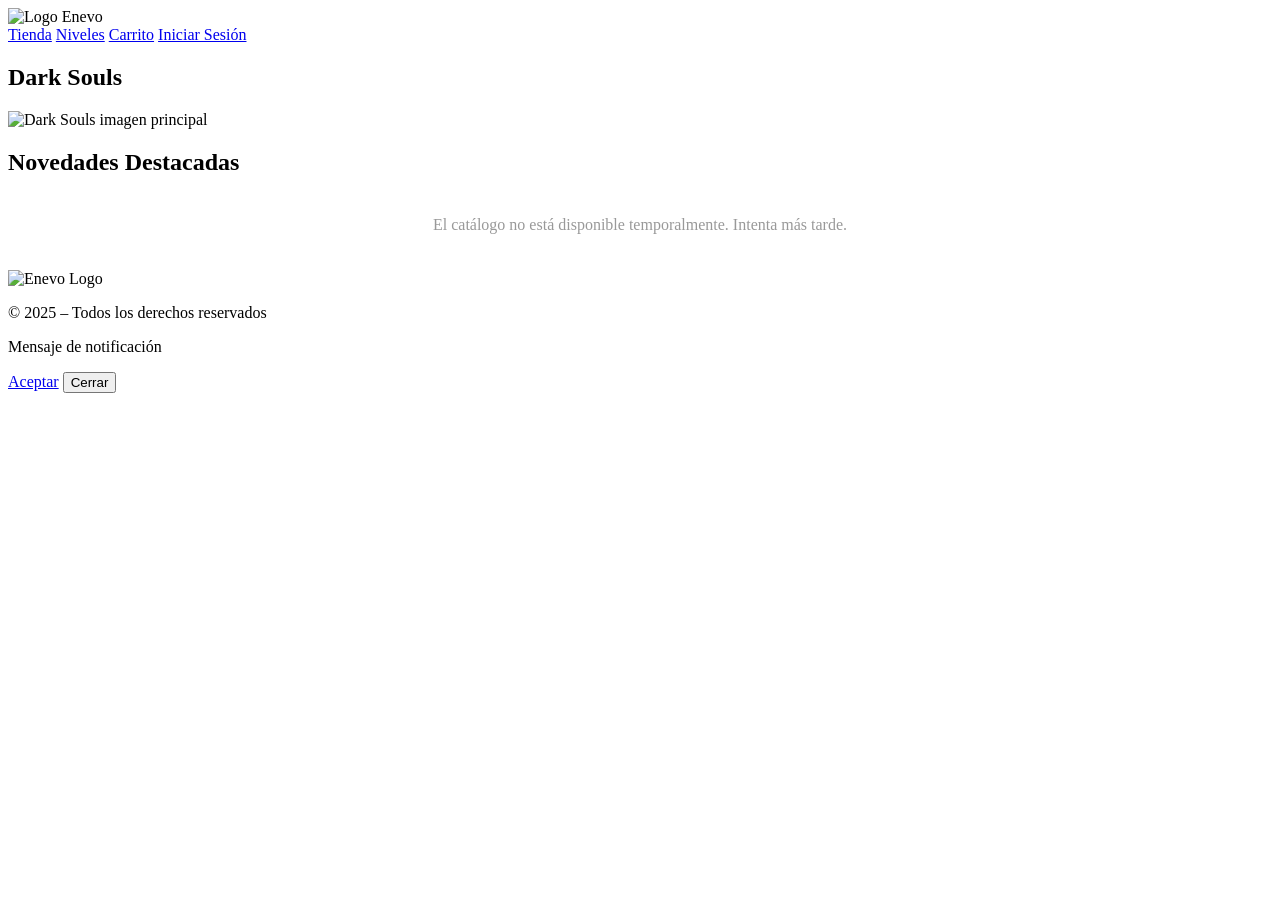
==== index.html @ 18519f82 "seguridad" ====
<!DOCTYPE html>
<html lang="es">
  <head>
    <meta charset="UTF-8" />
    <meta name="viewport" content="width=device-width, initial-scale=1.0" />
    <title>Enevo</title>
    <link
      href="https://fonts.googleapis.com/css2?family=Poppins:wght@400;600&display=swap"
      rel="stylesheet"
    />
    <link rel="stylesheet" href="assets/style/main.css" />
  </head>

  <body>
    <header class="navbar">
      <div class="logo">
        <img src="assets/img/LogoEnevo2.png" alt="Logo" />
        <span class="brand">Enevo</span>
      </div>

      <nav class="nav-links">
        <a href="#" class="active">Tienda</a>
        <a href="views/NivelesNoLogin.html">Niveles</a>
        <a href="#" class="btn-carrito">Carrito</a>
        <a href="views/login.html">Iniciar Sesión</a>
      </nav>
    </header>

    <main>
      <section class="hero">
        <h1>Dark Souls</h1>
        <img
          src="assets/img/DarkSoulsGIF.gif"
          alt="Dark Souls imagen principal"
        />
      </section>

      <section class="novedades">
        <div class="novedades-titulo">
          <h2>Novedades Destacadas</h2>
        </div>
        <p class="catalogo-loading" style="text-align: center; color: #aaa; padding: 20px;">
          Cargando catálogo desde base de datos...
        </p>
      </section>
    </main>

    <footer class="site-footer">
      <div class="footer-inner">
        <div class="footer-logo">
          <img src="assets/img/LogoEnevo.png" alt="Enevo Logo" />
          <p>© 2025 – Todos los derechos reservados</p>
        </div>
      </div>
    </footer>

    <script src="assets/js/juegos.js"></script>
    <script src="assets/js/main.js"></script>
  </body>
</html>
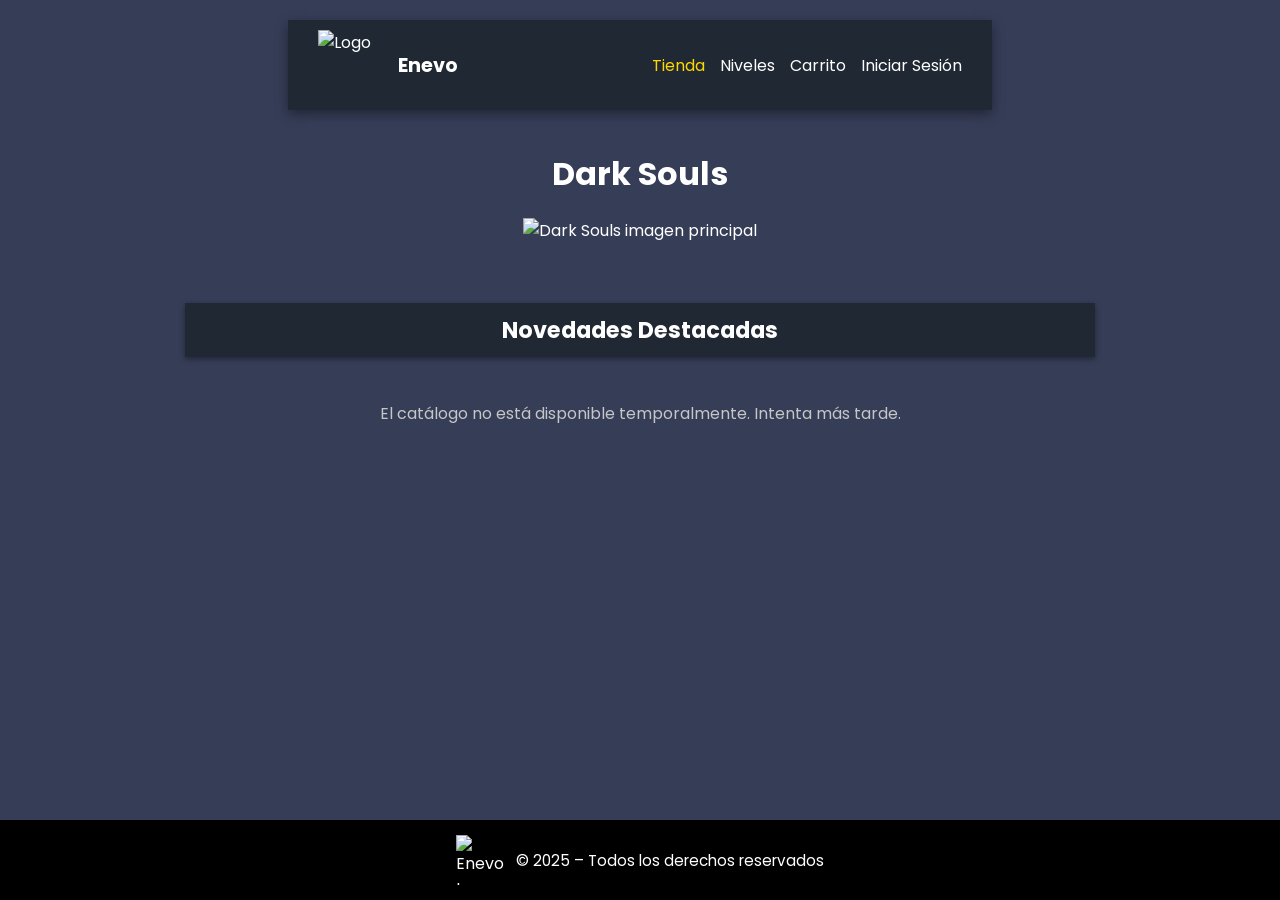
==== commit a1ce3987: "feat(usability): 8. make navbar logo clickable to home and add back navigation links" ====
--- a/index.html
+++ b/index.html
@@ -13,10 +13,10 @@
 
   <body>
     <header class="navbar">
-      <div class="logo">
+      <a href="index.html" class="logo logo-link" aria-label="Ir al inicio de Enevo">
         <img src="assets/img/LogoEnevo2.png" alt="Logo" />
         <span class="brand">Enevo</span>
-      </div>
+      </a>
 
       <nav class="nav-links">
         <a href="#" class="active">Tienda</a>
--- a/assets/style/main.css
+++ b/assets/style/main.css
@@ -0,0 +1,2798 @@
+/* ===== RESETEO GENERAL ===== */
+* {
+  margin: 0;
+  padding: 0;
+  box-sizing: border-box;
+}
+/* Quitar bordes redondeados en todo el sitio (especificidad alta) */
+*, *::before, *::after {
+  border-radius: 0 !important;
+}
+html,
+body {
+  height: 100%;
+}
+
+body {
+  font-family: "Poppins", sans-serif;
+  background-color: #363d57;
+  color: #fff;
+  display: flex;
+  flex-direction: column;
+}
+
+main {
+  flex: 1;
+}
+
+/* ========================================
+   ESTILOS PARA ALERTAS (UNIFICADOS CON
+   NOTIFICACIÓN GLOBAL / TEMA OSCURO)
+   ======================================== */
+.alert-error,
+.alert-success,
+.alert-info,
+.alert-warning {
+  padding: 14px 18px;
+  margin-bottom: 18px;
+  border-radius: 6px !important;
+  display: flex;
+  justify-content: space-between;
+  align-items: center;
+  animation: slideDown 0.28s ease;
+  font-size: 14px;
+  box-shadow: 0 6px 20px rgba(0, 0, 0, 0.45);
+  color: #ffffff;
+  background: #363d57; /* base dark background to match notification */
+}
+
+/* Variantes con acento en el borde izquierdo */
+.alert-error { border-left: 4px solid #c62828; background: linear-gradient(180deg,#3a2222,#2a1515); }
+.alert-success { border-left: 4px solid #33FF00; background: linear-gradient(180deg,#27422a,#182b18); }
+.alert-info { border-left: 4px solid #2196f3; background: linear-gradient(180deg,#243746,#15232f); }
+.alert-warning { border-left: 4px solid #ffb300; background: linear-gradient(180deg,#4a3518,#2c220f); }
+
+/* Botón de cerrar consistente con el tema */
+.alert-close {
+  background: transparent;
+  border: none;
+  font-size: 18px;
+  cursor: pointer;
+  color: rgba(255,255,255,0.9);
+  padding: 6px 8px;
+  margin-left: 12px;
+  opacity: 0.85;
+  transition: opacity 0.12s, transform 0.12s;
+}
+
+.alert-close:hover { opacity: 1; transform: translateY(-1px); }
+
+/* Pequeña acción secundaria dentro de alertas (links/botones) */
+.alert-actions { display:inline-flex; gap:10px; align-items:center; }
+.alert-actions .btn-aceptar { background:#33FF00; color:#000; padding:8px 14px; border-radius:4px; font-weight:700; text-decoration:none; }
+.alert-actions a, .alert-actions button { color: #fff; text-decoration:underline; }
+
+@keyframes slideDown {
+  from {
+    transform: translateY(-20px);
+    opacity: 0;
+  }
+  to {
+    transform: translateY(0);
+    opacity: 1;
+  }
+}
+
+/* ====== NAVBAR ====== */
+.navbar {
+  background-color: #1f2833;
+  display: flex;
+  justify-content: space-between;
+  align-items: center;
+  padding: 10px 30px;
+  flex-wrap: wrap;
+  width: 55%;
+  margin: 20px auto;
+  box-shadow: 0 4px 12px rgba(0, 0, 0, 0.4);
+}
+
+.logo {
+  display: flex;
+  align-items: center;
+}
+
+.logo img {
+  width: 70px;
+  height: 70px;
+}
+
+.logo .brand {
+  margin-left: 10px;
+  font-weight: bold;
+  font-size: 1.2rem;
+}
+
+.nav-links {
+  display: flex;
+  align-items: center;
+  gap: 15px;
+}
+
+.nav-links a {
+  text-decoration: none;
+  color: #fff;
+  transition: color 0.3s;
+}
+
+.nav-links a:hover,
+.nav-links .active {
+  color: #ffd700;
+}
+
+/* ====== USER + LOGOUT ====== */
+.user-section {
+  display: flex;
+  align-items: center;
+  gap: 10px;
+}
+
+.user-link {
+  padding-right: 8px;
+  border-right: 1px solid rgba(255, 255, 255, 0.1);
+  font-weight: 400;
+  cursor: pointer;
+  color: #fff;
+  transition: color 0.3s ease;
+}
+
+.user-link:hover {
+  color: #ffd700;
+}
+
+.logout-btn {
+  background: none;
+  border: none;
+  padding: 0;
+  margin: 0;
+  cursor: pointer;
+  display: flex;
+  align-items: center;
+}
+
+.logout-btn img {
+  width: 28px;
+  height: 28px;
+  display: block;
+  object-fit: contain;
+  filter: brightness(0) invert(1);
+  transition: transform 0.2s ease, filter 0.3s ease;
+}
+
+.logout-btn:hover img {
+  transform: scale(1.1);
+  filter: brightness(1) invert(0);
+}
+
+/* ====== HERO ====== */
+.hero {
+  text-align: center;
+  background-color: #363d57;
+  padding: 20px;
+}
+
+.hero h1 {
+  margin-bottom: 20px;
+  font-size: 2rem;
+}
+
+.hero img {
+  width: 100%;
+  max-width: 900px;
+}
+
+/* ====== NOVEDADES ====== */
+.novedades {
+  background-color: #363d57;
+  margin: 20px auto;
+  padding: 20px;
+  max-width: 950px;
+}
+
+.novedades-titulo {
+  background-color: #1f2833;
+  padding: 10px 0;
+  text-align: center;
+  margin-bottom: 20px;
+  box-shadow: 0 2px 6px rgba(0, 0, 0, 0.4);
+}
+
+.novedades-titulo h2 {
+  margin: 0;
+  color: #fff;
+  font-size: 1.4rem;
+  font-weight: bold;
+}
+
+/* ====== CARD ====== */
+.card {
+  display: flex;
+  background-color: #1f2833;
+  margin: 15px 0;
+  overflow: hidden;
+  transition: transform 0.2s ease-in-out;
+  height: 220px;
+}
+
+.card:hover {
+  transform: scale(1.02);
+}
+
+.card img {
+  width: 40%;
+  object-fit: cover;
+}
+
+.card .info {
+  padding: 20px;
+  display: flex;
+  flex-direction: column;
+  justify-content: space-between;
+  flex: 1;
+}
+
+.card h3 {
+  margin: 0;
+}
+
+.precio span {
+  color: #ffcc00;
+  font-weight: bold;
+}
+
+button {
+  background-color: #ffd700;
+  border: none;
+  padding: 10px;
+  color: #000;
+  font-weight: bold;
+  cursor: pointer;
+  transition: background 0.3s;
+}
+
+button:hover {
+  background-color: #e0b800;
+}
+
+/* ====== FOOTER ====== */
+.site-footer {
+  background-color: #000;
+  color: #fff;
+  padding: 15px 20px;
+}
+
+.site-footer .footer-inner {
+  max-width: 1200px;
+  margin: 0 auto;
+  display: flex;
+  align-items: center;
+  justify-content: center;
+  gap: 12px;
+  flex-wrap: wrap;
+}
+
+.footer-logo {
+  display: flex;
+  align-items: center;
+  gap: 10px;
+}
+
+.footer-logo img {
+  width: 50px;
+  height: 50px;
+}
+
+.site-footer p {
+  margin: 0;
+  font-size: 0.95rem;
+}
+
+/* ====== LOGIN ====== */
+.login-container {
+  background-color: #363d57;
+  height: 100vh;
+  display: flex;
+  justify-content: center;
+  align-items: center;
+  flex-direction: column;
+}
+
+.login-box {
+  background-color: #1f2833;
+  padding: 40px;
+  width: 320px;
+  box-shadow: 0 4px 10px rgba(0, 0, 0, 0.5);
+  text-align: center;
+}
+
+.login-logo {
+  width: 120px;
+  height: 100px;
+  margin-bottom: 10px;
+}
+
+.login-box h2 {
+  margin: 0;
+  font-weight: 600;
+  color: #fff;
+}
+
+.login-box h3 {
+  margin: 10px 0 20px;
+  font-weight: 400;
+  color: #fff;
+}
+
+.login-box input {
+  width: 100%;
+  padding: 10px;
+  margin: 8px 0;
+  border: 1px solid #3c3c3c;
+  background-color: #1f2833;
+  color: #c5c6c7;
+  font-size: 0.95rem;
+}
+
+.btn-login {
+  background-color: #ffcc00;
+  color: #000;
+  border: none;
+  padding: 10px;
+  font-weight: bold;
+  cursor: pointer;
+  width: 100%;
+}
+
+.btn-login:hover {
+  background-color: #e0b800;
+}
+
+.divider {
+  display: flex;
+  align-items: center;
+  justify-content: center;
+  margin: 15px 0;
+  color: #fff;
+}
+
+.divider hr {
+  width: 40%;
+  border: 0.5px solid #666;
+}
+
+.divider span {
+  margin: 0 10px;
+  color: #fff;
+}
+
+.btn-register {
+  background-color: #000;
+  color: #fff;
+  border: none;
+  padding: 10px;
+  font-weight: bold;
+  cursor: pointer;
+  width: 100%;
+}
+
+.btn-register:hover {
+  background-color: #111;
+}
+
+/* ====== REGISTRO ====== */
+.register-container {
+  background-color: #363d57;
+  height: 100vh;
+  display: flex;
+  justify-content: center;
+  align-items: center;
+  flex-direction: column;
+}
+
+.register-box {
+  background-color: #1f2833;
+  padding: 40px;
+  width: 320px;
+  box-shadow: 0 4px 10px rgba(0, 0, 0, 0.5);
+  text-align: center;
+}
+
+.register-logo {
+  width: 120px;
+  height: 100px;
+  margin-bottom: 10px;
+}
+
+.register-box h2 {
+  margin: 0;
+  font-weight: 600;
+  color: #fff;
+  font-size: 1.4rem;
+}
+
+.register-box input {
+  width: 100%;
+  padding: 10px;
+  margin: 8px 0;
+  border: 1px solid #3c3c3c;
+  background-color: #1f2833;
+  color: #c5c6c7;
+  font-size: 0.95rem;
+}
+
+.btn-register-main {
+  background-color: #ffd700;
+  color: #000;
+  border: none;
+  padding: 10px;
+  font-weight: bold;
+  cursor: pointer;
+  width: 100%;
+}
+
+.btn-register-main:hover {
+  background-color: #e0b800;
+}
+
+.text-alt {
+  font-size: 0.7rem;
+  color: #fff;
+  margin-top: 4px;
+  text-align: center;
+  white-space: nowrap;
+}
+
+.text-alt a {
+  color: #ffd700;
+  font-weight: 500;
+  text-decoration: none;
+  font-size: 0.7rem;
+}
+
+.text-alt a:hover {
+  text-decoration: underline;
+}
+
+/* ====== MASDETALLES ====== */
+.details-card {
+  background-color: #363d57;
+  padding: 20px;
+}
+
+.details-title {
+  text-align: center;
+  font-size: 1.9rem;
+  font-weight: 700;
+  margin-bottom: 14px;
+  color: #fff;
+}
+
+.details-hero {
+  width: 100%;
+  display: block;
+  margin-bottom: 14px;
+  max-height: 360px;
+  object-fit: cover;
+}
+
+.buy-row {
+  display: flex;
+  justify-content: space-between;
+  align-items: center;
+  gap: 12px;
+  background: #1f2833;
+  padding: 12px;
+  margin-bottom: 14px;
+}
+
+.buy-text {
+  color: #cfcfcf;
+  font-size: 0.95rem;
+}
+
+.buy-actions {
+  display: flex;
+  gap: 10px;
+  align-items: center;
+}
+
+.btn-buy {
+  background-color: #ffd700;
+  color: #000;
+  border: none;
+  padding: 12px;
+  font-weight: 700;
+  cursor: pointer;
+}
+
+.btn-buy:hover {
+  background-color: #e0b800;
+}
+
+.section {
+  margin-top: 12px;
+  background: #1f2833;
+  padding: 14px;
+}
+
+.section h4 {
+  margin: 0 0 8px 0;
+  font-size: 1.05rem;
+  color: #fff;
+}
+
+.requirements ul {
+  list-style: none;
+  padding-left: 0;
+  color: #d6d6d6;
+  font-size: 0.95rem;
+}
+
+.requirements li {
+  margin: 6px 0;
+  padding-left: 10px;
+}
+
+.details-footer {
+  text-align: center;
+  margin-top: 18px;
+  color: #bfbfbf;
+  font-size: 0.9rem;
+}
+
+.text-muted {
+  color: #cfcfcf;
+  font-size: 0.95rem;
+  line-height: 1.4;
+}
+
+/* PRICE BOX */
+.price-box {
+  background: black;
+  color: #fff;
+  padding: 12px 18px;
+  font-size: 10px;
+  font-weight: 600;
+  width: 180px;
+  text-align: center;
+  margin: 20px 0;
+}
+
+.niveles-container {
+  max-width: 900px;
+  width: 55%;
+  margin: 20px auto;
+  padding: 0 15px;
+}
+
+.niveles-title {
+  text-align: center;
+  margin-bottom: 20px;
+  padding: 10px 0;
+  background: none;
+  box-shadow: none;
+}
+
+.niveles-descripcion {
+  background: #1f2833;
+  padding: 20px;
+  line-height: 1.6;
+  margin-bottom: 25px;
+  text-align: justify;
+}
+
+.niveles-subtitle {
+  text-align: center;
+  background: #1f2833;
+  padding: 15px;
+  margin-bottom: 20px;
+  box-shadow: 0 2px 6px rgba(0, 0, 0, 0.4);
+}
+
+.nivel-card {
+  background: #1f2833;
+  padding: 20px;
+  margin: 20px 0;
+  text-align: center;
+  box-shadow: 0 2px 6px rgba(0, 0, 0, 0.4);
+}
+
+.nivel-card h3 {
+  margin-bottom: 10px;
+  color: #ffffff;
+  font-size: 1.3rem;
+  text-align: center;
+}
+
+.nivel-card p {
+  color: #cfcfcf;
+  font-size: 0.95rem;
+  text-align: center;
+}
+/* ====== NIVELES ADMIN - PÁGINA PRINCIPAL ====== */
+
+.niveles-header {
+  display: flex;
+  justify-content: space-between;
+  align-items: center;
+  margin-bottom: 20px;
+  position: relative;
+}
+
+.niveles-subtitle {
+  text-align: center;
+  background: #1f2833;
+  padding: 15px;
+  margin: 0;
+  box-shadow: 0 2px 6px rgba(0, 0, 0, 0.4);
+  flex: 1;
+}
+
+.btn-agregar {
+  background-color: #1f2833;
+  color: #ffffff;
+  border: none;
+  padding: 10px 30px;
+  font-weight: bold;
+  cursor: pointer;
+  transition: background 0.3s;
+  font-size: 1rem;
+  position: absolute;
+  right: 0;
+}
+
+.btn-agregar:hover {
+  background-color: #e0b800;
+}
+
+/* Tarjetas de niveles con botones */
+.nivel-card-admin {
+  background: #1f2833;
+  padding: 20px;
+  margin: 20px 0;
+  box-shadow: 0 2px 6px rgba(0, 0, 0, 0.4);
+}
+
+.nivel-card-header {
+  text-align: center;
+  margin-bottom: 15px;
+}
+
+.nivel-card-header h3 {
+  margin: 0 0 10px 0;
+  color: #ffffff;
+  font-size: 1.3rem;
+}
+
+.nivel-card-info {
+  text-align: center;
+  color: #cfcfcf;
+  font-size: 0.95rem;
+  margin-bottom: 15px;
+  line-height: 1.5;
+}
+
+.nivel-card-buttons {
+  display: flex;
+  justify-content: center;
+  gap: 15px;
+  flex-wrap: wrap;
+}
+
+.btn-nivel {
+  padding: 8px 25px;
+  border: none;
+  font-weight: bold;
+  cursor: pointer;
+  transition: all 0.3s;
+  font-size: 0.9rem;
+}
+
+.btn-editar {
+  background-color: #ffd700;
+  color: #000;
+}
+
+.btn-editar:hover {
+  background-color: #e0b800;
+  transform: translateY(-2px);
+}
+
+.btn-clientes {
+  background-color: #ffd700;
+  color: #000;
+}
+
+.btn-clientes:hover {
+  background-color: #e0b800;
+  transform: translateY(-2px);
+}
+
+.btn-eliminar {
+  background-color: #ffd700;
+  color: #000;
+}
+
+.btn-eliminar:hover {
+  background-color: #e0b800;
+  transform: translateY(-2px);
+}
+
+/* ====== PÁGINAS DE FORMULARIO (Agregar/Editar) ====== */
+.form-page-container {
+  max-width: 600px;
+  width: 55%;
+  margin: 20px auto;
+  padding: 0 15px;
+  min-height: calc(100vh - 200px);
+}
+
+.form-page-title {
+  text-align: center;
+  margin-bottom: 30px;
+  padding: 15px;
+  background: none;
+  color: #fff;
+  font-size: 1.3rem;
+  line-height: 1.4;
+}
+
+.form-page-content {
+  background: #2d3548;
+  padding: 40px;
+  box-shadow: 0 4px 12px rgba(0, 0, 0, 0.4);
+}
+
+.form-nivel-page {
+  display: flex;
+  flex-direction: column;
+  gap: 20px;
+}
+
+.form-nivel-group {
+  display: flex;
+  flex-direction: column;
+  gap: 8px;
+}
+
+.form-nivel-group label {
+  color: #fff;
+  font-size: 0.95rem;
+  font-weight: 400;
+}
+
+.form-nivel-group input,
+.form-nivel-group textarea {
+  background-color: #1f2833;
+  border: 1px solid #555;
+  color: #fff;
+  padding: 12px;
+  font-size: 0.95rem;
+  font-family: "Poppins", sans-serif;
+  outline: none;
+  transition: border 0.3s;
+  width: 100%;
+  box-sizing: border-box;
+}
+
+.form-nivel-group input:focus,
+.form-nivel-group textarea:focus {
+  border-color: #ffd700;
+}
+
+.form-nivel-group textarea {
+  resize: vertical;
+  min-height: 100px;
+}
+
+.form-page-buttons {
+  display: flex;
+  justify-content: center;
+  gap: 15px;
+  margin-top: 10px;
+}
+
+.btn-cancelar-page {
+  background-color: #dc3545;
+  color: #fff;
+  border: none;
+  padding: 12px 35px;
+  font-weight: bold;
+  cursor: pointer;
+  transition: all 0.3s;
+  font-size: 1rem;
+}
+
+.btn-cancelar-page:hover {
+  background-color: #c82333;
+  transform: translateY(-2px);
+}
+
+.btn-guardar-page {
+  background-color: #00ff00;
+  color: #000;
+  border: none;
+  padding: 12px 35px;
+  font-weight: bold;
+  cursor: pointer;
+  transition: all 0.3s;
+  font-size: 1rem;
+}
+
+.btn-guardar-page:hover {
+  background-color: #00cc00;
+  transform: translateY(-2px);
+}
+
+/* ====== PÁGINA DE CLIENTES ====== */
+.clientes-page-container {
+  max-width: 800px;
+  width: 70%;
+  margin: 20px auto;
+  padding: 0 15px;
+  min-height: calc(100vh - 200px);
+}
+
+.clientes-page-title {
+  text-align: center;
+  margin-bottom: 30px;
+  padding: 15px;
+  background: none;
+  color: #fff;
+  font-size: 1.3rem;
+}
+
+.clientes-page-content {
+  background: #2d3548;
+  padding: 30px;
+  box-shadow: 0 4px 12px rgba(0, 0, 0, 0.4);
+}
+
+.tabla-clientes-wrapper {
+  background-color: #1f2833;
+  padding: 20px;
+  margin-bottom: 20px;
+  max-height: 500px;
+  overflow-y: auto;
+}
+
+.tabla-clientes-page {
+  width: 100%;
+  border-collapse: collapse;
+}
+
+.tabla-clientes-page thead {
+  background-color: #1f2833;
+  position: sticky;
+  top: 0;
+  z-index: 10;
+}
+
+.tabla-clientes-page th {
+  color: #fff;
+  padding: 15px;
+  text-align: left;
+  font-weight: 600;
+  border-bottom: 2px solid #3c4454;
+  font-size: 1rem;
+}
+
+.tabla-clientes-page td {
+  color: #cfcfcf;
+  padding: 15px;
+  border-bottom: 1px solid #3c4454;
+  font-size: 0.95rem;
+}
+
+.tabla-clientes-page tbody tr {
+  transition: background-color 0.2s;
+}
+
+.tabla-clientes-page tbody tr:hover {
+  background-color: #363d57;
+}
+
+.clientes-page-buttons {
+  display: flex;
+  justify-content: center;
+}
+
+.btn-volver-page {
+  background-color: #ffd700;
+  color: #000;
+  border: none;
+  padding: 12px 40px;
+  font-weight: bold;
+  cursor: pointer;
+  transition: all 0.3s;
+  font-size: 1rem;
+}
+
+.btn-volver-page:hover {
+  background-color: #e0b800;
+  transform: translateY(-2px);
+}
+
+/* ====== RESPONSIVE ====== */
+@media (max-width: 768px) {
+  .nivel-card-buttons {
+    flex-direction: column;
+  }
+
+  .btn-nivel {
+    width: 100%;
+  }
+
+  .niveles-header {
+    flex-direction: column;
+    gap: 15px;
+  }
+
+  .btn-agregar {
+    width: 100%;
+  }
+
+  .form-page-container,
+  .clientes-page-container {
+    width: 90%;
+  }
+
+  .form-page-content,
+  .clientes-page-content {
+    padding: 20px;
+  }
+
+  .form-page-buttons {
+    flex-direction: column;
+  }
+
+  .btn-cancelar-page,
+  .btn-guardar-page,
+  .btn-volver-page {
+    width: 100%;
+  }
+
+  .tabla-clientes-page th,
+  .tabla-clientes-page td {
+    padding: 10px;
+    font-size: 0.85rem;
+  }
+
+  .form-page-title,
+  .clientes-page-title {
+    font-size: 1.1rem;
+  }
+}
+
+@media (max-width: 480px) {
+  .tabla-clientes-page th,
+  .tabla-clientes-page td {
+    padding: 8px;
+    font-size: 0.8rem;
+  }
+}
+/* ====== RESPONSIVE ====== */
+@media (max-width: 600px) {
+  .buy-row {
+    flex-direction: column;
+    align-items: stretch;
+    text-align: center;
+  }
+  .buy-actions {
+    justify-content: center;
+  }
+  .price-box {
+    width: 100%;
+  }
+}
+
+@media (max-width: 768px) {
+  .site-footer .footer-inner {
+    flex-direction: column;
+    text-align: center;
+  }
+
+  .card {
+    flex-direction: column;
+    height: auto;
+  }
+
+  .card img {
+    width: 100%;
+    height: auto;
+  }
+
+  .nav-links {
+    width: 100%;
+    text-align: center;
+    margin-top: 10px;
+    flex-direction: column;
+    gap: 8px;
+  }
+
+  .nav-links a {
+    display: inline-block;
+    margin: 8px;
+  }
+
+  .hero img {
+    max-width: 100%;
+  }
+}
+/* ===== clientesAdmin ===== */
+
+* {
+  box-sizing: border-box;
+}
+
+.clientes-admin-container,
+.clientes-container {
+  max-width: 920px;
+  width: 55%;
+  margin: 28px auto;
+  position: relative;
+  padding: 0;
+}
+
+.clientes-header {
+  display: flex;
+  justify-content: center;
+  align-items: center;
+  gap: 16px;
+  margin-bottom: 15px;
+  flex-wrap: nowrap;
+}
+
+.clientes-title {
+  font-size: 28px;
+  color: #ffffff;
+  font-weight: 700;
+  margin: 0;
+  text-align: center;
+}
+
+.btn-agregar,
+.btn-agregar-top {
+  background: #ffd700;
+  color: #000;
+  padding: 10px 20px;
+  font-weight: 700;
+  border: none;
+  cursor: pointer;
+  box-shadow: 0 3px 8px rgba(0, 0, 0, 0.25);
+  transition: background 0.12s ease, transform 0.12s ease;
+  white-space: nowrap;
+}
+
+.btn-agregar:hover,
+.btn-agregar-top:hover {
+  background: #e0b800;
+  transform: scale(0.97);
+}
+
+.tabla-wrapper,
+.tabla-contenedor {
+  background: #1f2833;
+  padding: 28px;
+  margin-top: 18px;
+  box-shadow: 0 8px 20px rgba(0, 0, 0, 0.45);
+  overflow: hidden;
+}
+
+.tabla-clientes,
+.tabla-clientes-admin {
+  width: 100%;
+  border-collapse: collapse;
+  color: #e6eefc;
+  font-size: 0.95rem;
+  table-layout: auto;
+}
+
+.tabla-clientes thead th,
+.tabla-clientes-admin thead th {
+  background: transparent;
+  color: #fff;
+  font-weight: 700;
+  padding: 14px 12px;
+  text-align: left;
+  border-bottom: 1px solid rgba(255, 255, 255, 0.04);
+}
+
+.tabla-clientes tbody tr,
+.tabla-clientes-admin tbody tr {
+  background: transparent;
+}
+
+.tabla-clientes tbody td,
+.tabla-clientes-admin tbody td {
+  padding: 12px 12px;
+  vertical-align: middle;
+  color: #d6d9df;
+  border-bottom: 1px solid rgba(255, 255, 255, 0.03);
+}
+
+.tabla-clientes tbody td:first-child,
+.tabla-clientes-admin tbody td:first-child {
+  width: 6%;
+  color: #cfcfcf;
+}
+
+.tabla-clientes thead th:nth-child(2),
+.tabla-clientes-admin thead th:nth-child(2) {
+  width: 28%;
+}
+.tabla-clientes thead th:nth-child(3),
+.tabla-clientes-admin thead th:nth-child(3) {
+  width: 18%;
+}
+.tabla-clientes thead th:nth-child(4),
+.tabla-clientes-admin thead th:nth-child(4) {
+  width: 34%;
+}
+
+.correo-link,
+.tabla-clientes a,
+.tabla-clientes-admin a {
+  color: #9ec8ff;
+  text-decoration: underline;
+  font-size: 0.95rem;
+}
+
+.btn-editar,
+.btn-editar-custom,
+.btn-editar-custom button,
+.btn-editar-small {
+  display: inline-flex;
+  align-items: center;
+  gap: 8px;
+  background: #ffd700;
+  color: #000;
+  border: none;
+  padding: 8px 12px;
+  font-weight: 700;
+  cursor: pointer;
+  box-shadow: 0 2px 6px rgba(0, 0, 0, 0.15);
+}
+.btn-editar:hover {
+  background: #e0b800;
+}
+
+.btn-eliminar,
+.btn-eliminar-custom,
+.btn-eliminar-small {
+  display: inline-flex;
+  align-items: center;
+  gap: 8px;
+  background: #e32b2b;
+  color: #fff;
+  border: none;
+  padding: 8px 12px;
+  font-weight: 700;
+  cursor: pointer;
+  box-shadow: 0 2px 6px rgba(0, 0, 0, 0.18);
+}
+.btn-eliminar:hover {
+  background: #ff4848;
+}
+
+.btn-editar img,
+.btn-eliminar img,
+.btn-editar-custom img,
+.btn-eliminar-custom img {
+  width: 18px;
+  height: 18px;
+  object-fit: contain;
+  display: inline-block;
+}
+
+.tabla-clientes td > .btn-editar,
+.tabla-clientes td > .btn-eliminar,
+.tabla-clientes-admin td > .btn-editar,
+.tabla-clientes-admin td > .btn-eliminar {
+  margin: 0;
+}
+
+.tabla-wrapper {
+  overflow-x: auto;
+  -webkit-overflow-scrolling: touch;
+}
+
+.site-footer,
+footer.site-footer {
+  margin-top: 38px;
+}
+
+.clientes-admin-container * {
+  position: relative;
+}
+
+.clientes-admin-container,
+.clientes-container,
+.tabla-clientes,
+.tabla-clientes-admin {
+  font-family: "Poppins", sans-serif;
+}
+
+/* ===== Responsive ===== */
+@media (max-width: 960px) {
+  .clientes-admin-container,
+  .clientes-container {
+    width: 88%;
+  }
+
+  .btn-agregar,
+  .btn-agregar-top {
+    position: static;
+    transform: none;
+    display: inline-block;
+    margin-left: auto;
+  }
+
+  .clientes-header {
+    flex-direction: column;
+    align-items: flex-start;
+    gap: 10px;
+  }
+}
+
+@media (max-width: 480px) {
+  .tabla-clientes thead th,
+  .tabla-clientes-admin thead th {
+    padding: 10px 8px;
+    font-size: 0.82rem;
+  }
+  .tabla-clientes tbody td,
+  .tabla-clientes-admin tbody td {
+    padding: 10px 8px;
+    font-size: 0.82rem;
+  }
+  .btn-editar,
+  .btn-eliminar {
+    padding: 6px 8px;
+    font-size: 0.82rem;
+  }
+}
+/* ===== CONTENIDO VENTAS ===== */
+
+.contenido {
+  background-color: #363d57;
+  width: 50%;
+  margin: 40px auto;
+  padding: 40px 30px;
+
+  text-align: center;
+}
+
+.contenido h2 {
+  font-size: 40px;
+  margin-bottom: 35px;
+  font-weight: 600;
+}
+
+/* ===== TABLA ===== */
+.tabla-container {
+  background-color: #1f2833;
+  width: 100%;
+  padding: 30px;
+}
+
+table {
+  width: 100%;
+  border-collapse: collapse;
+  table-layout: auto;
+  color: white;
+  font-size: 15px;
+}
+
+thead th:nth-child(1),
+tbody td:nth-child(1) {
+  width: 10%;
+  text-align: left;
+}
+
+thead th:nth-child(2),
+tbody td:nth-child(2) {
+  width: 65%;
+  text-align: left;
+}
+
+thead th:nth-child(3),
+tbody td:nth-child(3) {
+  width: 25%;
+  text-align: right;
+}
+
+/* Encabezados */
+thead th {
+  padding-bottom: 15px;
+  font-weight: 600;
+}
+
+/* Filas */
+tbody tr td {
+  padding: 12px 0;
+  font-weight: 300;
+}
+.modal {
+  position: fixed;
+  top: 0;
+  left: 0;
+  width: 100%;
+  height: 100%;
+  background: rgba(0, 0, 0, 0.6);
+  display: flex;
+  justify-content: center;
+  align-items: center;
+  z-index: 999;
+}
+
+.modal.oculto {
+  display: none;
+}
+
+.modal-content {
+  background-color: #363d57;
+  padding: 20px 30px;
+  text-align: center;
+}
+
+/* Notification specific styles */
+/* Notification specific styles (updated to match design) */
+.notification-content {
+  max-width: 480px;
+  border-radius: 6px;
+  color: #ffffff;
+  background: #363D57; /* requested dark background */
+  padding: 22px 28px;
+  box-shadow: 0 6px 20px rgba(0,0,0,0.45);
+  text-align: center;
+}
+
+.notification-content.info { background: #2b3a4a; }
+.notification-content.success { background: #2e7d32; }
+.notification-content.error { background: #c62828; }
+
+.notification-content #globalNotificationMessage {
+  font-size: 16px;
+  line-height: 1.4;
+  margin: 0;
+  padding: 6px 0 12px 0;
+  color: #f1f4f8;
+}
+
+.notification-actions { display:inline-flex; gap:12px; justify-content:center; margin-top:12px; }
+.notification-actions .btn-comprar { padding:10px 22px; border-radius:4px; text-decoration:none; display:inline-block; }
+.notification-actions a.btn-vaciar, .notification-actions button.btn-vaciar { padding:9px 18px; border-radius:4px; background:transparent; border:1px solid rgba(255,255,255,0.18); color:#fff; text-decoration:none; display:inline-flex; align-items:center; justify-content:center; }
+.notification-actions a.btn-registrar { background: transparent; border: 1px solid rgba(255,255,255,0.18); color: #fff; padding:9px 16px; border-radius:4px; text-decoration:none; }
+
+.btn-aceptar, a.btn-aceptar {
+  background-color: #33FF00; /* bright green requested */
+  color: #000; /* black text as in screenshot */
+  padding: 10px 24px;
+  border: none;
+  font-weight: 600;
+  cursor: pointer;
+  margin-top: 6px;
+  text-decoration: none;
+  display: inline-block;
+  border-radius: 4px;
+}
+
+.btn-aceptar:hover, a.btn-aceptar:hover { filter: brightness(0.98); }
+.notification-actions a.btn-vaciar:hover { background: rgba(255,255,255,0.04); }
+
+/* ensure anchor buttons inherit button-like appearance */
+.notification-actions a { font-weight: 600; }
+/* ======== PERFIL ======== */
+
+.perfil-container {
+  width: 100%;
+  padding: 40px 0;
+  background: #363d57;
+  display: flex;
+  flex-direction: column;
+  align-items: center;
+}
+
+.perfil-title {
+  color: white;
+  font-size: 26px;
+  margin-bottom: 25px;
+}
+
+.perfil-card {
+  width: 55%;
+  background: #1f2833;
+  padding: 40px 60px;
+  color: #e5e5e5;
+  display: flex;
+  justify-content: space-between;
+  gap: 30px;
+}
+
+.perfil-left {
+  width: 50%;
+  font-size: 15px;
+}
+
+.perfil-avatar {
+  width: 90px;
+  height: 90px;
+  border-radius: 50%;
+  margin-bottom: 20px;
+  background: #ccc;
+}
+
+.perfil-right {
+  width: 40%;
+  text-align: center;
+}
+
+.perfil-right h3 {
+  color: white;
+  font-size: 20px;
+  margin-bottom: 10px;
+}
+
+.puntos-num {
+  font-size: 32px;
+  color: white;
+  font-weight: bold;
+  display: block;
+  margin-bottom: 30px;
+}
+
+.perfil-buttons {
+  display: flex;
+  justify-content: center;
+  gap: 15px;
+}
+
+.btn-perfil {
+  background: #f1c40f;
+  padding: 10px 18px;
+  text-decoration: none;
+  color: black;
+  font-weight: 600;
+}
+/* ======== RESPONSIVO ======== */
+
+@media (max-width: 992px) {
+  .perfil-card {
+    width: 85%;
+    padding: 30px 40px;
+    flex-direction: column;
+    text-align: center;
+    align-items: center;
+  }
+
+  .perfil-left,
+  .perfil-right {
+    width: 100%;
+  }
+
+  .perfil-left {
+    text-align: center;
+  }
+
+  .perfil-avatar {
+    margin: 0 auto 20px auto;
+  }
+
+  .perfil-buttons {
+    flex-direction: column;
+    gap: 12px;
+  }
+
+  .btn-perfil {
+    width: 100%;
+  }
+}
+
+@media (max-width: 600px) {
+  .perfil-card {
+    width: 92%;
+    padding: 25px 20px;
+  }
+
+  .perfil-title {
+    font-size: 22px;
+  }
+
+  .perfil-right h3 {
+    font-size: 18px;
+  }
+
+  .puntos-num {
+    font-size: 28px;
+  }
+
+  .btn-perfil {
+    padding: 12px;
+    font-size: 14px;
+  }
+}
+/* ======== HISTORIAL DE COMPRAS ======== */
+
+.historial-container {
+  width: 100%;
+  padding: 40px 0;
+  background: #363d57;
+  display: flex;
+  flex-direction: column;
+  align-items: center;
+}
+
+.historial-title {
+  color: white;
+  font-size: 26px;
+  margin-bottom: 25px;
+}
+
+.historial-card {
+  width: 55%;
+  background: #1f2833;
+  padding: 30px 40px;
+}
+
+.historial-table {
+  width: 100%;
+  border-collapse: collapse;
+  color: #fff;
+}
+
+.historial-table th {
+  text-align: left;
+  padding: 12px;
+  font-weight: 600;
+}
+
+.historial-table td {
+  padding: 12px;
+  border-bottom: 1px solid #3a4456;
+}
+
+.historial-btn-box {
+  display: flex;
+  justify-content: end;
+  margin-top: 25px;
+}
+
+.historial-btn {
+  background: #f1c40f;
+  padding: 10px 25px;
+  text-decoration: none;
+  color: black;
+  font-weight: 600;
+}
+
+/* ======== RESPONSIVO ======== */
+
+@media (max-width: 900px) {
+  .historial-card {
+    width: 85%;
+    padding: 20px;
+  }
+}
+
+@media (max-width: 600px) {
+  .historial-title {
+    font-size: 22px;
+  }
+
+  .historial-card {
+    width: 92%;
+    padding: 15px;
+  }
+
+  .historial-table th,
+  .historial-table td {
+    padding: 10px 6px;
+    font-size: 13px;
+  }
+
+  .historial-btn {
+    width: 100%;
+    text-align: center;
+    display: block;
+    padding: 12px;
+  }
+
+  .historial-btn-box {
+    justify-content: center;
+  }
+}
+/* ============================
+         CARRITO DE COMPRAS
+   ============================ */
+
+.carrito-container {
+  width: 100%;
+  padding: 40px 0 60px;
+  background: #363d57;
+  display: flex;
+  flex-direction: column;
+  align-items: center;
+}
+
+.carrito-title {
+  color: #ffffff;
+  font-size: 26px;
+  font-weight: 600;
+  font-family: "Poppins", sans-serif;
+  margin-bottom: 22px;
+}
+
+/* CARD PRINCIPAL */
+.carrito-card {
+  width: 55%;
+  background: #1f2833;
+  padding: 45px 40px;
+  box-shadow: 0 6px 18px rgba(0, 0, 0, 0.45);
+  display: flex;
+  flex-direction: column;
+  justify-content: space-between;
+  min-height: 260px;
+}
+
+.carrito-empty {
+  color: #d4dbe2;
+  font-size: 16px;
+  margin-bottom: 40px;
+}
+
+.carrito-total {
+  margin-top: auto;
+  display: flex;
+  justify-content: flex-end;
+  gap: 35px;
+  color: #ffffff;
+  font-size: 15px;
+  font-weight: 500;
+}
+
+/* ============================
+          RESPONSIVO
+   ============================ */
+
+@media (max-width: 992px) {
+  .carrito-card {
+    width: 86%;
+    padding: 35px 30px;
+  }
+
+  .carrito-title {
+    font-size: 22px;
+  }
+
+  .carrito-total {
+    font-size: 14px;
+    gap: 25px;
+  }
+}
+
+@media (max-width: 600px) {
+  .carrito-card {
+    width: 92%;
+    padding: 30px 20px;
+    min-height: 220px;
+  }
+
+  .carrito-empty {
+    font-size: 14px;
+  }
+
+  .carrito-total {
+    font-size: 13px;
+    gap: 20px;
+    justify-content: center;
+    margin-top: 45px;
+  }
+}
+@media (max-width: 900px) {
+  .form-page-content {
+    width: 100%;
+  }
+
+  .form-nivel-page {
+    width: 90%;
+    margin: auto;
+  }
+}
+
+@media (max-width: 600px) {
+  .form-nivel-page {
+    width: 100%;
+    padding: 1.2rem;
+  }
+
+  .form-nivel-group {
+    display: flex;
+    flex-direction: column;
+    margin-bottom: 1rem;
+  }
+
+  .form-nivel-group label {
+    margin-bottom: 5px;
+    font-size: 0.9rem;
+  }
+
+  .form-nivel-group input,
+  .form-nivel-group textarea {
+    font-size: 0.9rem;
+    padding: 0.6rem;
+  }
+
+  .form-page-buttons {
+    display: flex;
+    flex-direction: column;
+    gap: 0.8rem;
+  }
+
+  .btn-cancelar-page,
+  .btn-guardar-page {
+    width: 100%;
+  }
+}
+
+/* =======================================================
+   ESTILOS EXCLUSIVOS PARA CLIENTESADMIN
+   ======================================================= */
+
+.clientes-admin-wrapper {
+  width: 100%;
+  padding: 30px 0;
+  display: flex;
+  flex-direction: column;
+  align-items: center;
+  font-family: "Poppins", sans-serif;
+}
+
+/* --- Título + botón alineados --- */
+.clientes-titulo {
+  font-size: 24px;
+  color: #ffffff;
+  font-weight: 600;
+  margin-bottom: 0;
+}
+
+.titulo-con-agregar {
+  display: flex;
+  align-items: center;
+  gap: 20px;
+  margin-bottom: 25px;
+}
+
+/* Botón AGREGAR */
+.btn-agregar-cliente {
+  background: #f0d000;
+  padding: 8px 18px;
+  border: none;
+  font-weight: bold;
+  cursor: pointer;
+  color: #000;
+  transition: 0.2s ease-in-out;
+}
+
+.btn-agregar-cliente:hover {
+  background: #d9bd00;
+}
+
+/* TABLA */
+.clientes-tabla-contenedor {
+  width: 55%;
+  background: #1f2833;
+  padding: 30px;
+  box-shadow: 0px 0px 10px #00000050;
+}
+
+.tabla-clientes {
+  width: 100%;
+  border-collapse: collapse;
+  table-layout: fixed;
+  text-align: center;
+}
+
+.tabla-clientes th {
+  padding-bottom: 15px;
+  color: #ffffff;
+  font-weight: 600;
+  border-bottom: 1px solid #ffffff25;
+  text-align: center;
+}
+
+.tabla-clientes td {
+  padding: 12px 0;
+  color: #ffffff;
+  font-size: 15px;
+  border-bottom: 1px solid #ffffff15;
+  vertical-align: middle;
+  text-align: center;
+}
+
+/* Ajuste de columnas */
+
+.tabla-clientes th:nth-child(1),
+.tabla-clientes td:nth-child(1) {
+  width: 8%;
+}
+
+.tabla-clientes th:nth-child(2),
+.tabla-clientes td:nth-child(2) {
+  width: 20%;
+}
+
+.tabla-clientes th:nth-child(3),
+.tabla-clientes td:nth-child(3) {
+  width: 15%;
+}
+
+/* CENTRAR CORREO */
+.tabla-clientes th:nth-child(4),
+.tabla-clientes td:nth-child(4) {
+  width: 25%;
+  text-align: center;
+}
+
+.tabla-clientes th:nth-child(5),
+.tabla-clientes td:nth-child(5),
+.tabla-clientes th:nth-child(6),
+.tabla-clientes td:nth-child(6) {
+  text-align: center;
+  width: 10%;
+}
+
+/* BOTONES EDITAR Y ELIMINAR */
+.btn-cliente-editar,
+.btn-eliminar-cliente {
+  padding: 6px 14px;
+  border: none;
+  cursor: pointer;
+  display: inline-flex;
+  justify-content: center;
+  align-items: center;
+  font-size: 13px;
+}
+
+.btn-cliente-editar {
+  background: #f7d20a;
+  color: #000;
+}
+
+.btn-cliente-editar:hover {
+  background: #e7c107;
+}
+
+.btn-eliminar-cliente {
+  background: #e84343;
+  color: #fff;
+}
+
+.btn-eliminar-cliente:hover {
+  background: #d43737;
+}
+
+/* =======================================================
+   RESPONSIVE CLIENTESADMIN
+   ======================================================= */
+
+@media (max-width: 1024px) {
+  .clientes-tabla-contenedor {
+    width: 90%;
+    padding: 20px;
+  }
+  .btn-cliente-editar,
+  .btn-eliminar-cliente {
+    padding: 6px 10px;
+    font-size: 12px;
+  }
+}
+
+@media (max-width: 768px) {
+  .titulo-con-agregar {
+    flex-direction: column;
+    gap: 10px;
+  }
+
+  .clientes-tabla-contenedor {
+    width: 95%;
+    padding: 18px;
+  }
+
+  .tabla-clientes {
+    font-size: 14px;
+  }
+
+  .tabla-clientes th,
+  .tabla-clientes td {
+    padding: 10px 0;
+  }
+
+  .btn-cliente-editar,
+  .btn-eliminar-cliente {
+    padding: 5px 8px;
+    font-size: 11px;
+  }
+}
+
+@media (max-width: 600px) {
+  .tabla-clientes {
+    table-layout: auto;
+    font-size: 13px;
+  }
+
+  .clientes-tabla-contenedor {
+    padding: 15px;
+  }
+
+  .tabla-clientes th:nth-child(4),
+  .tabla-clientes td:nth-child(4) {
+    display: none;
+  }
+
+  .btn-cliente-editar,
+  .btn-eliminar-cliente {
+    padding: 5px 6px;
+    font-size: 10px;
+  }
+}
+
+@media (max-width: 480px) {
+  .clientes-titulo {
+    font-size: 20px;
+  }
+
+  .btn-agregar-cliente {
+    width: 100%;
+    padding: 10px;
+  }
+
+  .tabla-clientes th,
+  .tabla-clientes td {
+    font-size: 12px;
+    padding: 8px 0;
+  }
+
+  .tabla-clientes th:nth-child(1),
+  .tabla-clientes td:nth-child(1) {
+    display: none;
+  }
+
+  .tabla-clientes td:last-child {
+    display: flex;
+    flex-direction: column;
+    gap: 6px;
+  }
+
+  .btn-cliente-editar,
+  .btn-eliminar-cliente {
+    width: 90px;
+  }
+}
+/* =======================================================
+   TÍTULO DE ARRIBA (FUERA DEL CUADRO)
+   ======================================================= */
+.titulo-externo-agregar {
+  margin-top: 25px;
+  text-align: center;
+  font-size: 18px;
+  font-weight: 600;
+  color: white;
+  font-family: "Poppins", sans-serif;
+}
+
+/* =======================================================
+   CONTENEDOR PRINCIPAL
+   ======================================================= */
+.cliente-contenedor {
+  width: 55%;
+  margin: 30px auto;
+  background: #1f2833;
+  padding: 40px;
+  color: white;
+  font-family: "Poppins", sans-serif;
+  box-shadow: 0px 0px 20px #00000060;
+}
+
+/* =======================================================
+   FORMULARIO
+   ======================================================= */
+.cliente-formulario {
+  width: 70%;
+  margin: 0 auto;
+}
+
+.cliente-grupo {
+  display: flex;
+  align-items: center;
+  margin-bottom: 20px;
+  gap: 20px;
+}
+
+/* Etiquetas alineadas a la izquierda */
+.cliente-grupo label {
+  width: 200px;
+  text-align: left;
+  font-size: 15px;
+  font-weight: 500;
+}
+
+/* Inputs */
+.cliente-input {
+  flex: 1;
+  padding: 7px;
+  background: #3c3c3c;
+  border: 1px solid #8f8f8f;
+  color: #000;
+  outline: none;
+  font-size: 14px;
+}
+
+/* ============================================
+   BOTONES ALINEADOS A LA DERECHA
+   ============================================ */
+.cliente-botones {
+  width: 80%;
+  background: #363d57;
+  padding: 15px 50px 30px 50px;
+  display: flex;
+  justify-content: flex-end; /* BOTONES A LA DERECHA */
+  gap: 15px;
+}
+
+/* Botón cancelar */
+.btn-cliente-cancelar {
+  background: #ff1a00;
+  padding: 8px 20px;
+  color: #fff;
+  border: none;
+  cursor: pointer;
+}
+
+/* Botón agregar */
+.btn-cliente-guardar {
+  background: #27af05;
+  padding: 8px 20px;
+  color: #fff;
+  border: none;
+  cursor: pointer;
+}
+.btn-cliente-cancelar:hover {
+  background: #c62828;
+}
+.btn-cliente-guardar:hover {
+  background: #1f8d16;
+}
+
+/* =======================================================
+   RESPONSIVE
+   ======================================================= */
+@media (max-width: 900px) {
+  .cliente-contenedor {
+    width: 90%;
+  }
+  .cliente-formulario {
+    width: 90%;
+  }
+
+  .cliente-grupo {
+    flex-direction: column;
+    align-items: flex-start;
+  }
+
+  .cliente-grupo label {
+    width: 100%;
+    margin-bottom: 5px;
+  }
+
+  .cliente-input {
+    width: 100%;
+  }
+
+  .cliente-botones {
+    flex-direction: column;
+    width: 100%;
+  }
+
+  .btn-cliente-cancelar,
+  .btn-cliente-guardar {
+    width: 100%;
+    padding: 12px;
+  }
+}
+/* ============ CONTENEDOR EDITAR CLIENTE=========== */
+.editCliente-container {
+  display: flex;
+  flex-direction: column;
+  align-items: center;
+  padding-top: 40px;
+  color: white;
+  font-family: Poppins, sans-serif;
+}
+
+.editCliente-title {
+  font-size: 22px;
+  margin-bottom: 20px;
+}
+
+.editCliente-card {
+  background-color: #1f2833;
+  width: 55%;
+  padding: 40px;
+  display: flex;
+  gap: 40px;
+  align-items: flex-start;
+}
+
+/* COLUMNA IZQUIERDA */
+.editCliente-left {
+  width: 40%;
+  display: flex;
+  flex-direction: column;
+  align-items: center;
+}
+
+.editCliente-avatar {
+  width: 130px;
+  margin-bottom: 25px;
+}
+
+.editCliente-info {
+  width: 55%;
+  padding-left: 40px;
+  margin-top: 10px;
+  font-size: 15px;
+}
+
+.editCliente-right {
+  width: 50%;
+  display: flex;
+  flex-direction: column;
+  gap: 18px;
+  margin-top: 155px;
+}
+
+.editCliente-inputBox {
+  display: flex;
+  width: 100%;
+  justify-content: flex-start;
+  background-color: #3c3c3c;
+}
+
+.editCliente-input {
+  width: 280px;
+  width: 100%;
+  background: transparent;
+  border: 1px solid #a8a8a8;
+  padding: 1px;
+  color: white;
+  font-size: 15px;
+  margin-top: -1px;
+}
+
+/* BOTONES */
+.editCliente-buttons {
+  margin-top: 30px;
+  display: flex;
+  gap: 40px;
+}
+
+.btn-cancelar {
+  background-color: #ff1a00;
+  padding: 10px 25px;
+  border: none;
+  color: white;
+  font-size: 15px;
+  cursor: pointer;
+}
+
+.btn-guardar {
+  background-color: #33ff00;
+  padding: 10px 25px;
+  border: none;
+  color: white;
+  font-size: 15px;
+  cursor: pointer;
+}
+.cliente-botones-2 {
+  width: 60%;
+  background: #363d57;
+  padding: 15px 50px 30px 50px;
+  display: flex;
+  justify-content: flex-end; /* BOTONES A LA DERECHA */
+  gap: 15px;
+}
+/* ==============================================
+   RESPONSIVE
+   ============================================== */
+
+/* ===== Tablets (menos de 992px) ===== */
+@media (max-width: 992px) {
+  .editCliente-card {
+    width: 80%;
+    padding: 30px;
+    gap: 30px;
+  }
+
+  .editCliente-right {
+    margin-top: 40px;
+  }
+
+  .cliente-botones-2 {
+    width: 80%;
+  }
+}
+
+/* ===== Celulares grandes (menos de 768px) ===== */
+@media (max-width: 768px) {
+  .editCliente-card {
+    flex-direction: column; /* Cambia a columna */
+    width: 90%;
+    align-items: center;
+  }
+
+  .editCliente-left,
+  .editCliente-right {
+    width: 100%;
+  }
+
+  .editCliente-info {
+    padding-left: 0;
+    width: 80%;
+    text-align: center;
+  }
+
+  .editCliente-right {
+    margin-top: 20px;
+    width: 90%;
+  }
+
+  .cliente-botones-2 {
+    width: 90%;
+    justify-content: center; /* Botones centrados */
+  }
+}
+
+/* ===== Celulares pequeños (menos de 480px) ===== */
+@media (max-width: 480px) {
+  .editCliente-title {
+    font-size: 18px;
+  }
+
+  .editCliente-avatar {
+    width: 100px;
+  }
+
+  .editCliente-card {
+    padding: 20px;
+    width: 95%;
+  }
+
+  .editCliente-input {
+    font-size: 14px;
+    padding: 8px;
+  }
+
+  .cliente-botones-2 {
+    padding: 15px 20px;
+    flex-direction: column;
+    gap: 10px;
+  }
+
+  .btn-cancelar,
+  .btn-guardar {
+    width: 100%;
+    text-align: center;
+  }
+}
+.carrito-container {
+  width: 100%;
+  padding: 40px 0 60px;
+  background: #363d57; /* match site background */
+  display: flex;
+  flex-direction: column;
+  align-items: center;
+}
+
+.carrito-title {
+  color: #ffffff;
+  font-size: 26px;
+  font-weight: 600;
+  font-family: "Poppins", sans-serif;
+  margin-bottom: 22px;
+  text-align: center;
+}
+
+.carrito-card {
+  width: 55%;
+  background: #1f2833; /* same as other cards */
+  padding: 40px;
+  box-shadow: 0 6px 18px rgba(0, 0, 0, 0.45);
+  display: flex;
+  flex-direction: column;
+  justify-content: space-between;
+  min-height: 260px;
+}
+
+.carrito-empty {
+  color: #d4dbe2;
+  font-size: 16px;
+  margin-bottom: 40px;
+  text-align: center;
+}
+
+.carrito-item {
+  display: flex;
+  align-items: center;
+  justify-content: space-between;
+  padding: 18px 0;
+  border-bottom: 1px solid rgba(255,255,255,0.04);
+  gap: 20px;
+}
+
+.carrito-item:last-child {
+  border-bottom: none;
+}
+
+.item-info { flex: 2; }
+
+.item-nombre {
+  font-weight: 600;
+  color: #fff;
+  font-size: 18px;
+  display: block;
+  margin-bottom: 6px;
+}
+
+.item-cantidad {
+  color: #c5c6c7;
+  font-size: 14px;
+}
+
+.item-precio {
+  flex: 1;
+  text-align: right;
+  color: #ffd700; /* price highlight */
+  font-weight: 700;
+}
+
+.item-subtotal {
+  display: block;
+  color: #d4dbe2;
+  font-weight: 600;
+  margin-top: 5px;
+  font-size: 16px;
+}
+
+.item-acciones { display: flex; gap: 10px; }
+
+.btn-eliminar {
+  background: #e74c3c; /* red */
+  color: white;
+  border: none;
+  padding: 8px 14px;
+  border-radius: 6px;
+  cursor: pointer;
+  font-size: 14px;
+  transition: background 0.2s;
+  text-decoration: none;
+  display: inline-block;
+}
+
+.btn-eliminar:hover { background: #c83a31; }
+
+.carrito-total {
+  margin-top: auto;
+  display: flex;
+  justify-content: flex-end;
+  gap: 35px;
+  color: #ffffff;
+  font-size: 15px;
+  font-weight: 500;
+}
+
+.carrito-acciones {
+  display: flex;
+  justify-content: flex-end;
+  margin-top: 25px;
+  gap: 12px;
+}
+
+/* Buttons consistent with site */
+.btn-vaciar {
+  background: transparent;
+  border: 2px solid rgba(255,255,255,0.08);
+  color: #fff;
+  padding: 10px 16px;
+  border-radius: 6px;
+  text-decoration: none;
+}
+
+.btn-vaciar:hover { background: rgba(255,255,255,0.03); }
+
+.btn-comprar,
+.btn-pagar-puntos {
+  background: #ffd700;
+  color: #000;
+  padding: 10px 18px;
+  border-radius: 6px;
+  border: none;
+  cursor: pointer;
+  font-weight: 700;
+  text-decoration: none;
+}
+
+.btn-comprar:hover,
+.btn-pagar-puntos:hover {
+  background: #e0b800;
+}
+
+.btn-vaciar {
+  background: #757575;
+  color: white;
+  padding: 12px 24px;
+  border-radius: 6px;
+  text-decoration: none;
+  transition: background 0.3s;
+}
+
+.btn-vaciar:hover {
+  background: #616161;
+}
+
+.btn-comprar {
+  background: #4caf50;
+  color: white;
+  padding: 12px 24px;
+  border-radius: 6px;
+  text-decoration: none;
+  transition: background 0.3s;
+}
+
+.btn-comprar:hover {
+  background: #388e3c;
+}
+
+.btn-volver-tienda {
+  display: inline-block;
+  margin-top: 20px;
+  color: #2196f3;
+  text-decoration: none;
+  text-align: center;
+  width: 100%;
+}
+
+.btn-volver-tienda:hover {
+  text-decoration: underline;
+}
+
+/* Navbar styles */
+.user-section {
+  display: flex;
+  align-items: center;
+  gap: 10px;
+}
+
+.logout-btn {
+  background: none;
+  border: none;
+  cursor: pointer;
+  padding: 5px;
+  border-radius: 4px;
+  transition: background 0.3s;
+}
+
+.logout-btn:hover {
+  background: rgba(0, 0, 0, 0.05);
+}
+
+.logout-btn img {
+  width: 20px;
+  height: 20px;
+}
+
+/* ====== PUNTO 1: ACCIONES RÁPIDAS EN TARJETAS DEL HOME ====== */
+.card-actions {
+  display: flex;
+  gap: 10px;
+  flex-wrap: wrap;
+}
+
+.card-actions .btn-mas-detalles,
+.card-actions .btn-agregar-rapido {
+  flex: 1 1 140px;
+  padding: 10px 14px;
+  font-size: 0.9rem;
+  font-weight: 600;
+}
+
+.btn-agregar-rapido {
+  background-color: #2e7d32;
+  color: #fff;
+  border: 1px solid #388e3c;
+  transition: background-color 0.2s ease, opacity 0.2s ease;
+}
+
+.btn-agregar-rapido:hover:not(:disabled) {
+  background-color: #1b5e20;
+}
+
+.btn-agregar-rapido.added {
+  background-color: #4caf50;
+  color: #fff;
+}
+
+.btn-agregar-rapido:disabled {
+  opacity: 0.75;
+  cursor: wait;
+}
+
+/* ====== PUNTO 2: MOSTRAR / OCULTAR CONTRASEÑA ====== */
+.password-field {
+  position: relative;
+  width: 100%;
+  margin: 8px 0;
+}
+
+.password-field input {
+  width: 100%;
+  margin: 0 !important;
+  padding-right: 42px !important;
+}
+
+.toggle-password-btn {
+  position: absolute;
+  top: 50%;
+  right: 6px;
+  transform: translateY(-50%);
+  background: transparent;
+  border: none;
+  color: #c5c6c7;
+  padding: 6px;
+  display: inline-flex;
+  align-items: center;
+  justify-content: center;
+  cursor: pointer;
+}
+
+.toggle-password-btn:hover {
+  background: transparent;
+  color: #ffd700;
+}
+
+/* ====== PUNTO 3: BUSCADOR Y FILTROS DE CATÁLOGO ====== */
+.catalogo-filtros {
+  background-color: #1f2833;
+  padding: 14px 16px;
+  margin-bottom: 18px;
+  box-shadow: 0 2px 6px rgba(0, 0, 0, 0.35);
+}
+
+.filtros-grid {
+  display: grid;
+  grid-template-columns: 2fr 1fr 1fr 1fr auto;
+  gap: 10px;
+  align-items: center;
+}
+
+.filtro-control {
+  width: 100%;
+  padding: 9px 12px;
+  background-color: #2b3347;
+  color: #fff;
+  border: 1px solid #495470;
+  font-family: inherit;
+  font-size: 0.9rem;
+}
+
+.filtro-control::placeholder {
+  color: #a9b2c3;
+}
+
+.btn-limpiar-filtros {
+  background-color: transparent;
+  color: #ffd700;
+  border: 1px solid #ffd700;
+  padding: 9px 14px;
+  font-size: 0.85rem;
+  font-weight: 600;
+  white-space: nowrap;
+}
+
+.btn-limpiar-filtros:hover {
+  background-color: #ffd700;
+  color: #000;
+}
+
+.catalogo-resultados-count {
+  margin-top: 10px;
+  font-size: 0.82rem;
+  color: #c5c6c7;
+}
+
+.game-meta-tags {
+  display: flex;
+  flex-wrap: wrap;
+  gap: 6px;
+  margin-top: 6px;
+}
+
+.game-meta-tag {
+  display: inline-block;
+  padding: 2px 8px;
+  font-size: 0.75rem;
+  background-color: rgba(255, 215, 0, 0.14);
+  color: #ffd700;
+  border: 1px solid rgba(255, 215, 0, 0.35);
+}
+
+@media (max-width: 820px) {
+  .filtros-grid {
+    grid-template-columns: 1fr 1fr;
+  }
+  .filtros-grid #filtroBusqueda {
+    grid-column: 1 / -1;
+  }
+}
+
+@media (max-width: 520px) {
+  .filtros-grid {
+    grid-template-columns: 1fr;
+  }
+}
+
+/* ====== PUNTO 4: BADGE GLOBAL DEL CARRITO EN NAVBAR ====== */
+.cart-badge {
+  display: inline-flex;
+  align-items: center;
+  justify-content: center;
+  min-width: 20px;
+  height: 20px;
+  padding: 0 6px;
+  margin-left: 6px;
+  background-color: #ffd700;
+  color: #000;
+  font-size: 0.75rem;
+  font-weight: 700;
+  line-height: 1;
+  border-radius: 999px !important;
+  vertical-align: middle;
+}
+
+/* ====== PUNTO 5: CONTROLES DE CANTIDAD EN CARRITO ====== */
+.qty-controls {
+  display: inline-flex;
+  align-items: center;
+  gap: 8px;
+  margin-top: 6px;
+}
+
+.qty-btn {
+  width: 30px;
+  height: 30px;
+  padding: 0;
+  display: inline-flex;
+  align-items: center;
+  justify-content: center;
+  background-color: #2b3347;
+  color: #fff;
+  border: 1px solid #495470;
+  font-size: 1rem;
+  font-weight: 700;
+  line-height: 1;
+}
+
+.qty-btn:hover:not(:disabled) {
+  background-color: #ffd700;
+  color: #000;
+  border-color: #ffd700;
+}
+
+.qty-value {
+  min-width: 24px;
+  text-align: center;
+  font-weight: 600;
+  color: #fff;
+}
+
+/* ====== PUNTO 6: RESUMEN DE PUNTOS EN CARRITO ====== */
+.puntos-resumen {
+  margin-top: 16px;
+  padding: 14px 16px;
+  background-color: rgba(255, 255, 255, 0.04);
+  border-left: 4px solid #ffd700;
+  font-size: 0.9rem;
+}
+
+.puntos-resumen.puntos-ok {
+  border-left-color: #4caf50;
+  background-color: rgba(76, 175, 80, 0.12);
+}
+
+.puntos-resumen.puntos-insuficientes {
+  border-left-color: #ffb300;
+  background-color: rgba(255, 179, 0, 0.1);
+}
+
+.puntos-resumen-fila {
+  display: flex;
+  justify-content: space-between;
+  margin-bottom: 4px;
+  color: #d4dbe2;
+}
+
+.puntos-resumen-fila strong {
+  color: #ffd700;
+}
+
+.puntos-resumen-estado {
+  margin-top: 8px;
+  font-size: 0.85rem;
+  color: #fff;
+}
+
+.btn-pagar-puntos:disabled {
+  background-color: #555 !important;
+  color: #bbb !important;
+  cursor: not-allowed;
+  opacity: 0.7;
+}
+
+/* ====== PUNTO 8: LOGO CLICABLE Y ENLACES DE REGRESO ====== */
+.logo-link {
+  text-decoration: none;
+  color: #fff;
+  cursor: pointer;
+  transition: opacity 0.2s ease;
+}
+
+.logo-link:hover {
+  opacity: 0.9;
+  color: #ffd700;
+}
+
+.back-nav-bar {
+  margin-bottom: 14px;
+}
+
+.back-nav-link {
+  display: inline-flex;
+  align-items: center;
+  gap: 6px;
+  color: #ffd700;
+  text-decoration: none;
+  font-size: 0.92rem;
+  font-weight: 600;
+  padding: 6px 10px;
+  background-color: rgba(31, 40, 51, 0.85);
+  border: 1px solid rgba(255, 215, 0, 0.35);
+  transition: background-color 0.2s ease, color 0.2s ease;
+}
+
+.back-nav-link:hover {
+  background-color: #ffd700;
+  color: #000;
+}
+
+.back-store-link {
+  display: inline-block;
+  margin-top: 14px;
+  color: #c5c6c7;
+  text-decoration: none;
+  font-size: 0.88rem;
+  transition: color 0.2s ease;
+}
+
+.back-store-link:hover {
+  color: #ffd700;
+  text-decoration: underline;
+}
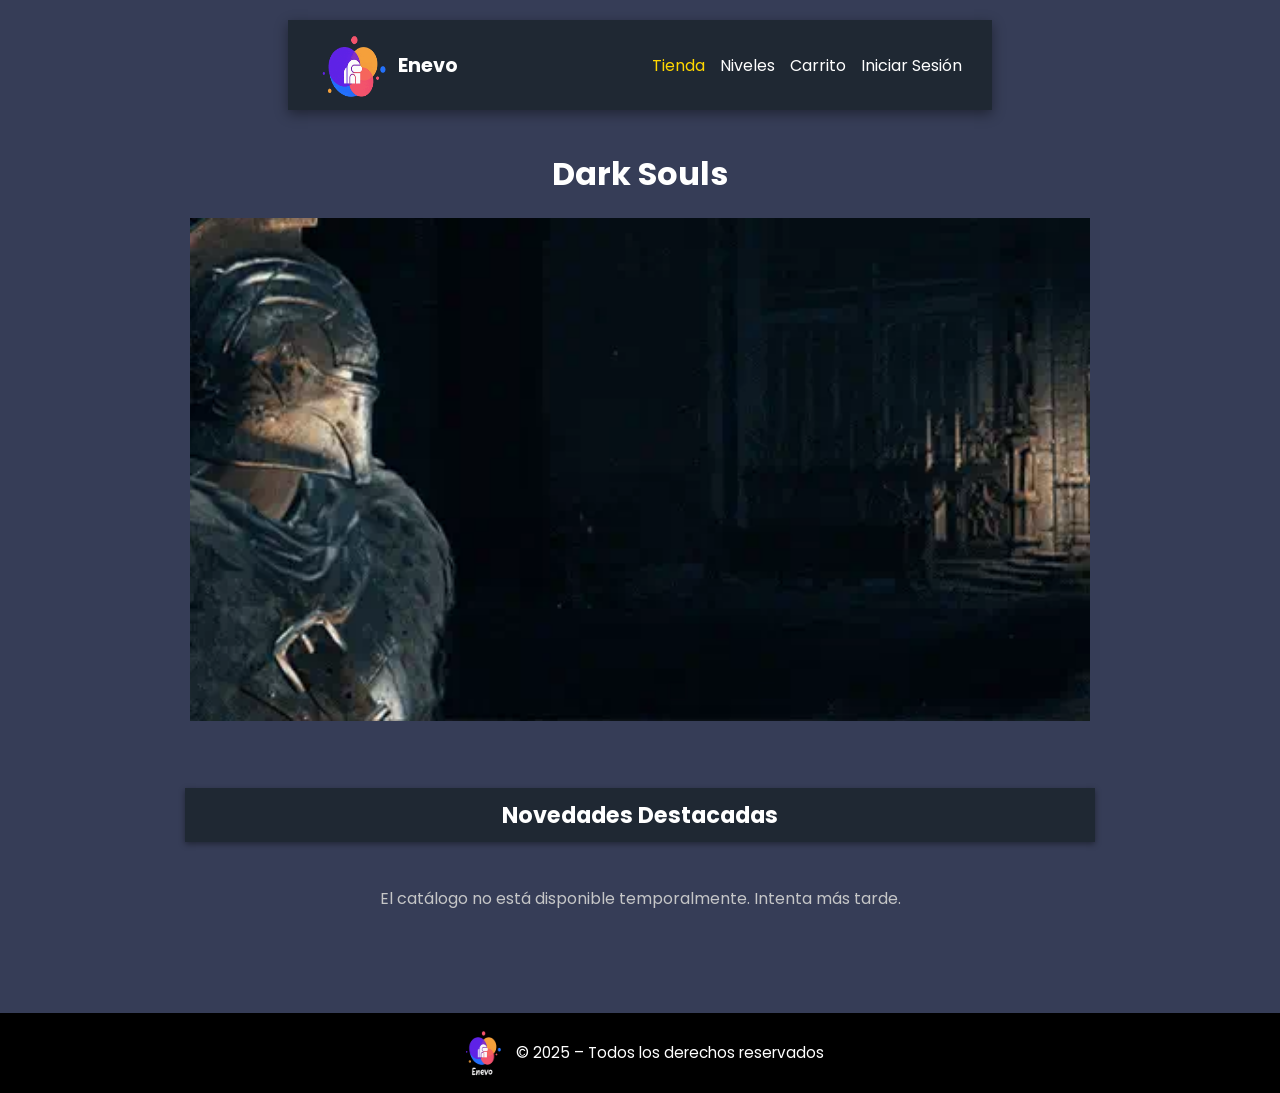
==== commit c1da6e58: "perf(images): optimize assets to WebP, enable Apache HTTP cache/gzip, and add lazy loading" ====
--- a/index.html
+++ b/index.html
@@ -3,12 +3,13 @@
   <head>
     <meta charset="UTF-8" />
     <meta name="viewport" content="width=device-width, initial-scale=1.0" />
-    <title>Enevo</title>
+    <title>Tienda — Enevo</title>
     <link
       href="https://fonts.googleapis.com/css2?family=Poppins:wght@400;600&display=swap"
       rel="stylesheet"
     />
     <link rel="stylesheet" href="assets/style/main.css" />
+    <link rel="preload" as="image" href="assets/img/DarkSoulsGIF.webp" type="image/webp" />
   </head>
 
   <body>
@@ -29,10 +30,17 @@
     <main>
       <section class="hero">
         <h1>Dark Souls</h1>
-        <img
-          src="assets/img/DarkSoulsGIF.gif"
-          alt="Dark Souls imagen principal"
-        />
+        <picture>
+          <source srcset="assets/img/DarkSoulsGIF.webp" type="image/webp" />
+          <img
+            src="assets/img/DarkSoulsGIF.gif"
+            alt="Dark Souls imagen principal"
+            width="900"
+            height="502"
+            fetchpriority="high"
+            decoding="async"
+          />
+        </picture>
       </section>
 
       <section class="novedades">
@@ -48,7 +56,7 @@
     <footer class="site-footer">
       <div class="footer-inner">
         <div class="footer-logo">
-          <img src="assets/img/LogoEnevo.png" alt="Enevo Logo" />
+          <img src="assets/img/LogoEnevo.png" alt="Enevo Logo" loading="lazy" decoding="async" />
           <p>© 2025 – Todos los derechos reservados</p>
         </div>
       </div>
--- a/assets/style/main.css
+++ b/assets/style/main.css
@@ -188,6 +188,7 @@
 .hero img {
   width: 100%;
   max-width: 900px;
+  height: auto;
 }
 
 /* ====== NOVEDADES ====== */
@@ -227,7 +228,20 @@
   transform: scale(1.02);
 }
 
-.card img {
+.card > picture {
+  width: 40%;
+  flex-shrink: 0;
+  display: block;
+}
+
+.card > picture img {
+  width: 100%;
+  height: 100%;
+  object-fit: cover;
+  display: block;
+}
+
+.card > img {
   width: 40%;
   object-fit: cover;
 }
@@ -1006,8 +1020,13 @@
     height: auto;
   }
 
-  .card img {
+  .card > picture,
+  .card > img {
     width: 100%;
+    height: auto;
+  }
+
+  .card > picture img {
     height: auto;
   }
 
@@ -2572,21 +2591,33 @@
 /* ====== PUNTO 3: BUSCADOR Y FILTROS DE CATÁLOGO ====== */
 .catalogo-filtros {
   background-color: #1f2833;
-  padding: 14px 16px;
+  padding: 16px;
   margin-bottom: 18px;
   box-shadow: 0 2px 6px rgba(0, 0, 0, 0.35);
 }
 
-.filtros-grid {
+.filtros-row-top {
+  display: flex;
+  gap: 10px;
+  align-items: center;
+  margin-bottom: 10px;
+}
+
+.filtros-row-top #filtroBusqueda {
+  flex: 1 1 auto;
+  min-width: 0;
+}
+
+.filtros-row-bottom {
   display: grid;
-  grid-template-columns: 2fr 1fr 1fr 1fr auto;
+  grid-template-columns: repeat(3, minmax(0, 1fr));
   gap: 10px;
-  align-items: center;
 }
 
 .filtro-control {
   width: 100%;
-  padding: 9px 12px;
+  min-width: 0;
+  padding: 10px 12px;
   background-color: #2b3347;
   color: #fff;
   border: 1px solid #495470;
@@ -2602,10 +2633,11 @@
   background-color: transparent;
   color: #ffd700;
   border: 1px solid #ffd700;
-  padding: 9px 14px;
+  padding: 10px 16px;
   font-size: 0.85rem;
   font-weight: 600;
   white-space: nowrap;
+  flex-shrink: 0;
 }
 
 .btn-limpiar-filtros:hover {
@@ -2635,17 +2667,12 @@
   border: 1px solid rgba(255, 215, 0, 0.35);
 }
 
-@media (max-width: 820px) {
-  .filtros-grid {
-    grid-template-columns: 1fr 1fr;
-  }
-  .filtros-grid #filtroBusqueda {
-    grid-column: 1 / -1;
-  }
-}
-
-@media (max-width: 520px) {
-  .filtros-grid {
+@media (max-width: 720px) {
+  .filtros-row-top {
+    flex-direction: column;
+    align-items: stretch;
+  }
+  .filtros-row-bottom {
     grid-template-columns: 1fr;
   }
 }
@@ -2796,3 +2823,140 @@
   color: #ffd700;
   text-decoration: underline;
 }
+
+/* ====== PUNTO 9: ETIQUETAS, REQUISITOS DE CONTRASEÑA Y ACCESIBILIDAD DE TECLADO ====== */
+.form-field-label {
+  display: block;
+  text-align: left;
+  font-size: 0.85rem;
+  font-weight: 600;
+  color: #d4dbe2;
+  margin-top: 10px;
+  margin-bottom: 4px;
+}
+
+.password-hints {
+  list-style: none;
+  text-align: left;
+  margin: 6px 0 12px;
+  padding: 8px 10px;
+  background-color: rgba(255, 255, 255, 0.04);
+  border-left: 3px solid #6c7a96;
+  font-size: 0.8rem;
+  color: #c5c6c7;
+}
+
+.password-hints li {
+  margin: 3px 0;
+  padding-left: 18px;
+  position: relative;
+}
+
+.password-hints li::before {
+  content: "•";
+  position: absolute;
+  left: 4px;
+  color: #a9b2c3;
+}
+
+.password-hints li.hint-valid {
+  color: #66bb6a;
+}
+
+.password-hints li.hint-valid::before {
+  content: "✓";
+  color: #66bb6a;
+}
+
+.password-hints li.hint-invalid {
+  color: #ef5350;
+}
+
+.password-hints li.hint-invalid::before {
+  content: "✕";
+  color: #ef5350;
+}
+
+a:focus-visible,
+button:focus-visible,
+input:focus-visible,
+select:focus-visible,
+textarea:focus-visible {
+  outline: 2px solid #ffd700 !important;
+  outline-offset: 2px;
+}
+
+/* ====== PUNTO 12: BARRA DE PROGRESO EN PERFIL Y BOTÓN PDF HISTORIAL ====== */
+.level-progress {
+  margin-top: 12px;
+}
+
+.progress-header {
+  display: flex;
+  justify-content: space-between;
+  align-items: center;
+  font-size: 0.85rem;
+  color: #d4dbe2;
+  margin-bottom: 5px;
+}
+
+.progress-header strong {
+  color: #ffd700;
+}
+
+.progress-track {
+  width: 100%;
+  height: 10px;
+  background-color: #2b3347;
+  border: 1px solid #495470;
+  overflow: hidden;
+}
+
+.progress-fill {
+  height: 100%;
+  background: linear-gradient(90deg, #ffb300, #ffd700);
+  transition: width 0.35s ease;
+}
+
+.progress-fill-secondary {
+  background: linear-gradient(90deg, #2e7d32, #66bb6a);
+}
+
+.progress-caption {
+  display: block;
+  margin-top: 4px;
+  font-size: 0.78rem;
+  color: #a9b2c3;
+}
+
+a.historial-btn {
+  display: inline-block;
+  text-decoration: none;
+  text-align: center;
+}
+
+/* ====== PUNTO 13: BUSCADOR Y FILTRO EN TABLA DE CLIENTES (ADMIN) ====== */
+.admin-filtros {
+  display: flex;
+  flex-wrap: wrap;
+  align-items: center;
+  gap: 10px;
+  margin-bottom: 16px;
+  padding: 12px 14px;
+  background-color: #1f2833;
+  box-shadow: 0 2px 6px rgba(0, 0, 0, 0.35);
+}
+
+.admin-filtros input[type="search"] {
+  flex: 2 1 240px;
+}
+
+.admin-filtros select {
+  flex: 1 1 170px;
+}
+
+.admin-resultados-count {
+  margin-left: auto;
+  font-size: 0.85rem;
+  color: #c5c6c7;
+}
